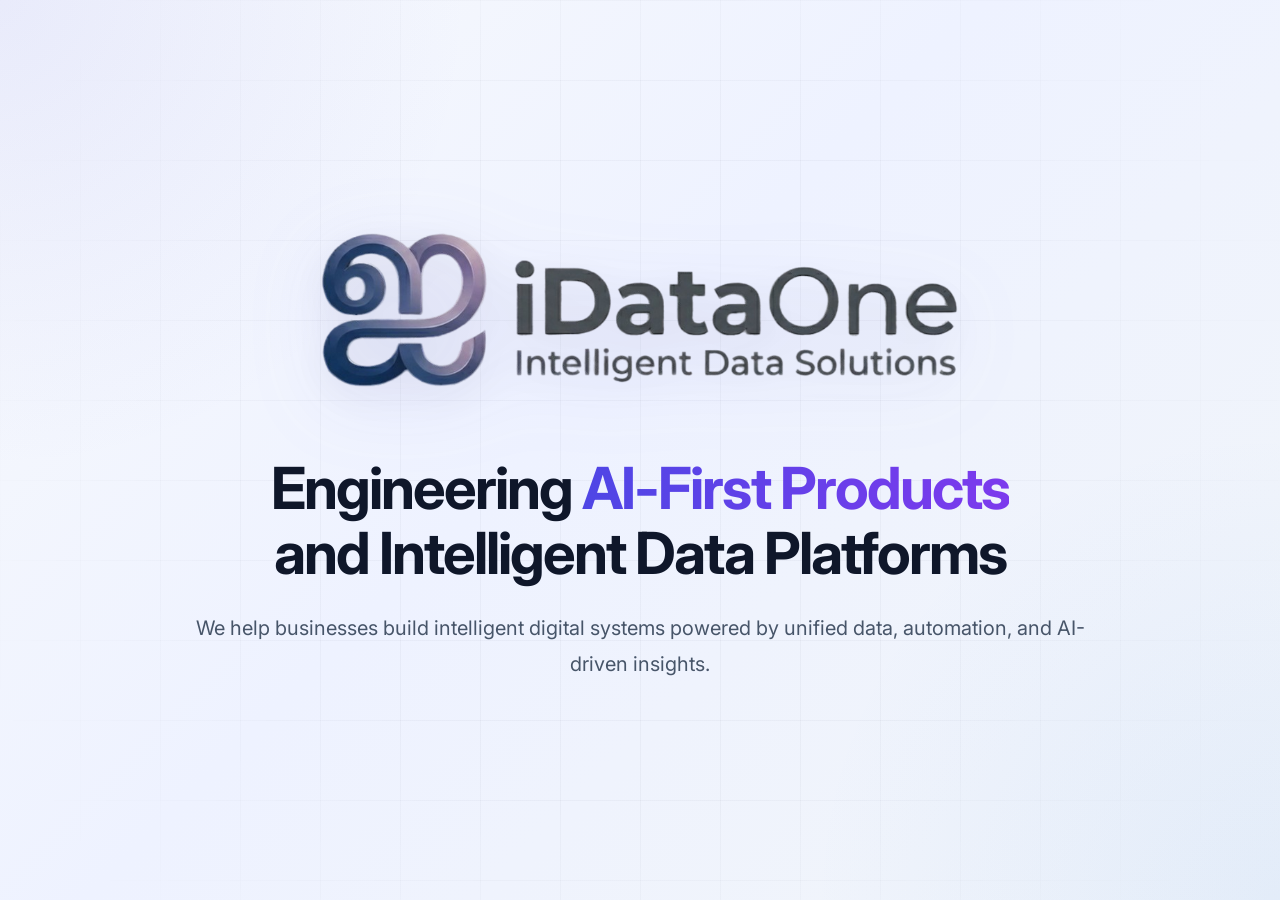
==== index.html @ e9b1c03a "Update index.html" ====
<!DOCTYPE html>
<html lang="en">
<head>
    <meta charset="UTF-8" />
    <meta name="viewport" content="width=device-width, initial-scale=1.0" />
    <title>iDataOne</title>

    <link href="https://fonts.googleapis.com/css2?family=Inter:wght@300;400;500;600;700&display=swap" rel="stylesheet">

    <style>
        * {
            margin: 0;
            padding: 0;
            box-sizing: border-box;
        }

        body {
            font-family: 'Inter', sans-serif;
            min-height: 100vh;
            overflow: hidden;
            background:
                radial-gradient(circle at top left, rgba(99,102,241,0.10), transparent 30%),
                radial-gradient(circle at bottom right, rgba(59,130,246,0.08), transparent 30%),
                linear-gradient(135deg, #f8fafc 0%, #eef2ff 45%, #f1f5f9 100%);
            display: flex;
            align-items: center;
            justify-content: center;
            position: relative;
        }

        /* Subtle Grid */
        body::before {
            content: "";
            position: absolute;
            inset: 0;
            background-image:
                linear-gradient(rgba(15,23,42,0.03) 1px, transparent 1px),
                linear-gradient(90deg, rgba(15,23,42,0.03) 1px, transparent 1px);
            background-size: 80px 80px;
            mask-image: radial-gradient(circle at center, black 45%, transparent 90%);
            z-index: 0;
        }

        .container {
            position: relative;
            z-index: 2;
            text-align: center;
            max-width: 1200px;
            padding: 40px;
        }

        .logo {
            width: 70%;
    max-width: 640px;
            margin-bottom: 45px;
            animation: float 5s ease-in-out infinite;
            filter:
                drop-shadow(0px 15px 40px rgba(99,102,241,0.12))
                drop-shadow(0px 10px 20px rgba(0,0,0,0.06));
        }

        h1 {
            font-size: 58px;
            line-height: 1.12;
            letter-spacing: -2px;
            font-weight: 700;
            margin-bottom: 24px;
            color: #0f172a;
        }

        .highlight {
            background: linear-gradient(90deg, #4f46e5, #7c3aed);
            -webkit-background-clip: text;
            -webkit-text-fill-color: transparent;
        }

        p {
            max-width: 920px;
            margin: auto;
            font-size: 20px;
            line-height: 1.8;
            color: #475569;
            font-weight: 400;
        }

        @keyframes float {
            0% {
                transform: translateY(0px);
            }
            50% {
                transform: translateY(-8px);
            }
            100% {
                transform: translateY(0px);
            }
        }

        /* Mobile Responsive */
        @media (max-width: 768px) {

            body {
                padding: 20px;
            }

            .logo {
                width: 100%;
                margin-bottom: 30px;
            }

            h1 {
                font-size: 38px;
                line-height: 1.2;
            }

            p {
                font-size: 17px;
                line-height: 1.7;
            }
        }
    </style>
</head>

<body>

    <div class="container">

        <img 
            src="iDataOneLogoNoBG.png"
            alt="iDataOne Logo"
            class="logo"
        >

        <h1>
            Engineering <span class="highlight">AI-First Products</span><br>
            and Intelligent Data Platforms
        </h1>

        <p>
            We help businesses build intelligent digital systems powered by unified data, 
            automation, and AI-driven insights.
        </p>

    </div>

</body>
</html>
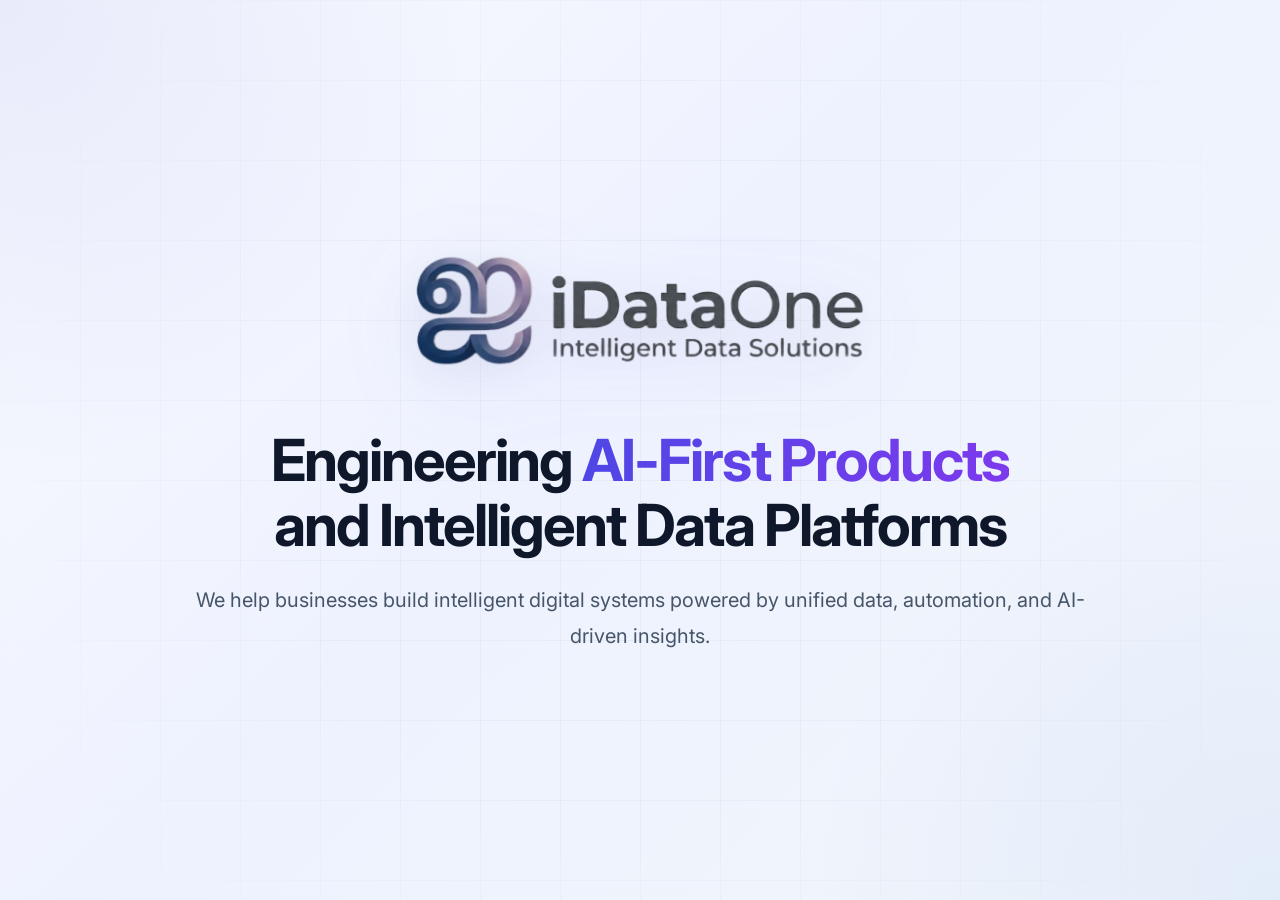
==== commit 5db3d380: "Update index.html" ====
--- a/index.html
+++ b/index.html
@@ -50,8 +50,8 @@
         }
 
         .logo {
-            width: 70%;
-    max-width: 640px;
+            width: 450px;
+    max-width: 90%;
             margin-bottom: 45px;
             animation: float 5s ease-in-out infinite;
             filter:
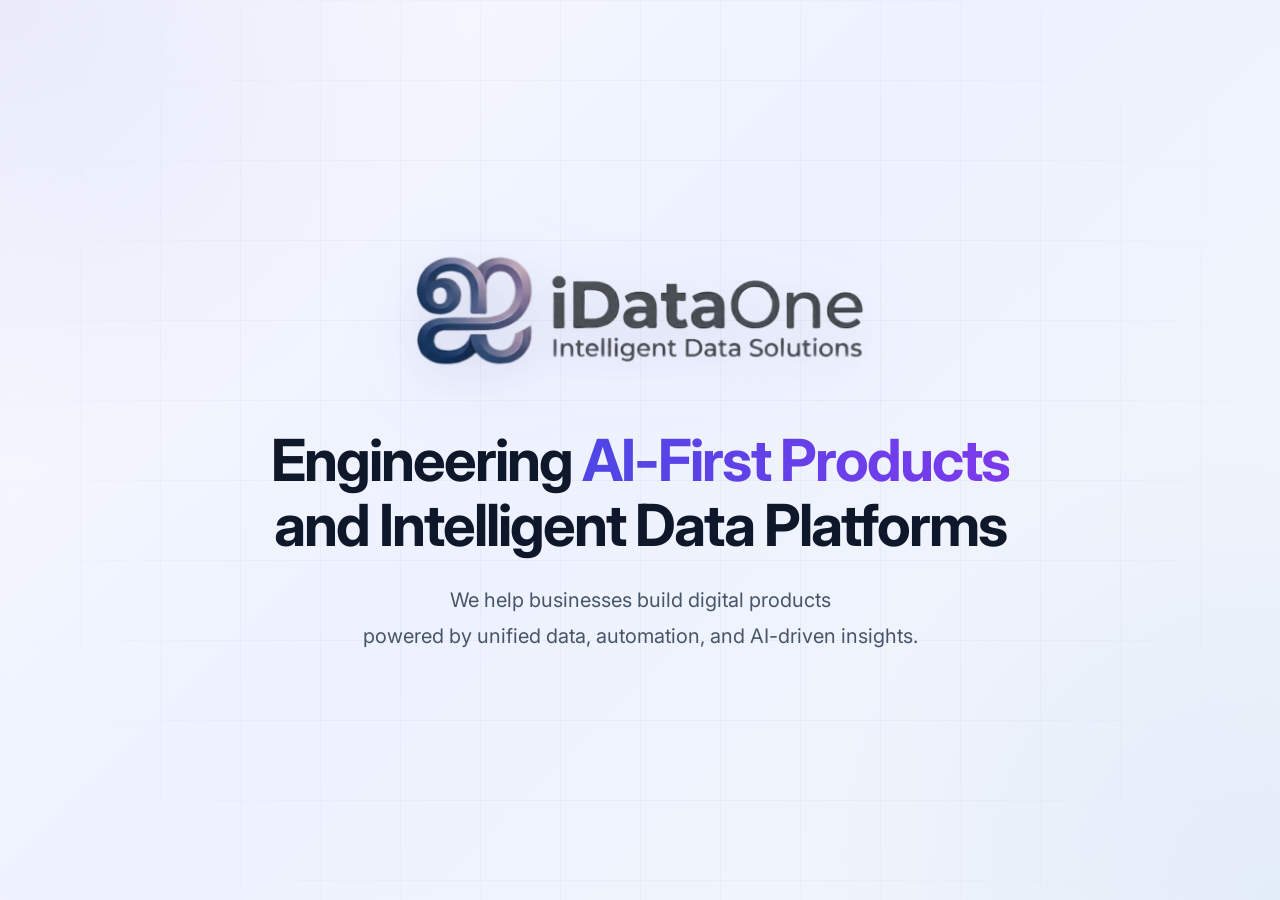
==== commit 66394960: "Update index.html" ====
--- a/index.html
+++ b/index.html
@@ -136,7 +136,7 @@
         </h1>
 
         <p>
-            We help businesses build intelligent digital systems powered by unified data, 
+            We help businesses build digital products <br>powered by unified data, 
             automation, and AI-driven insights.
         </p>
 
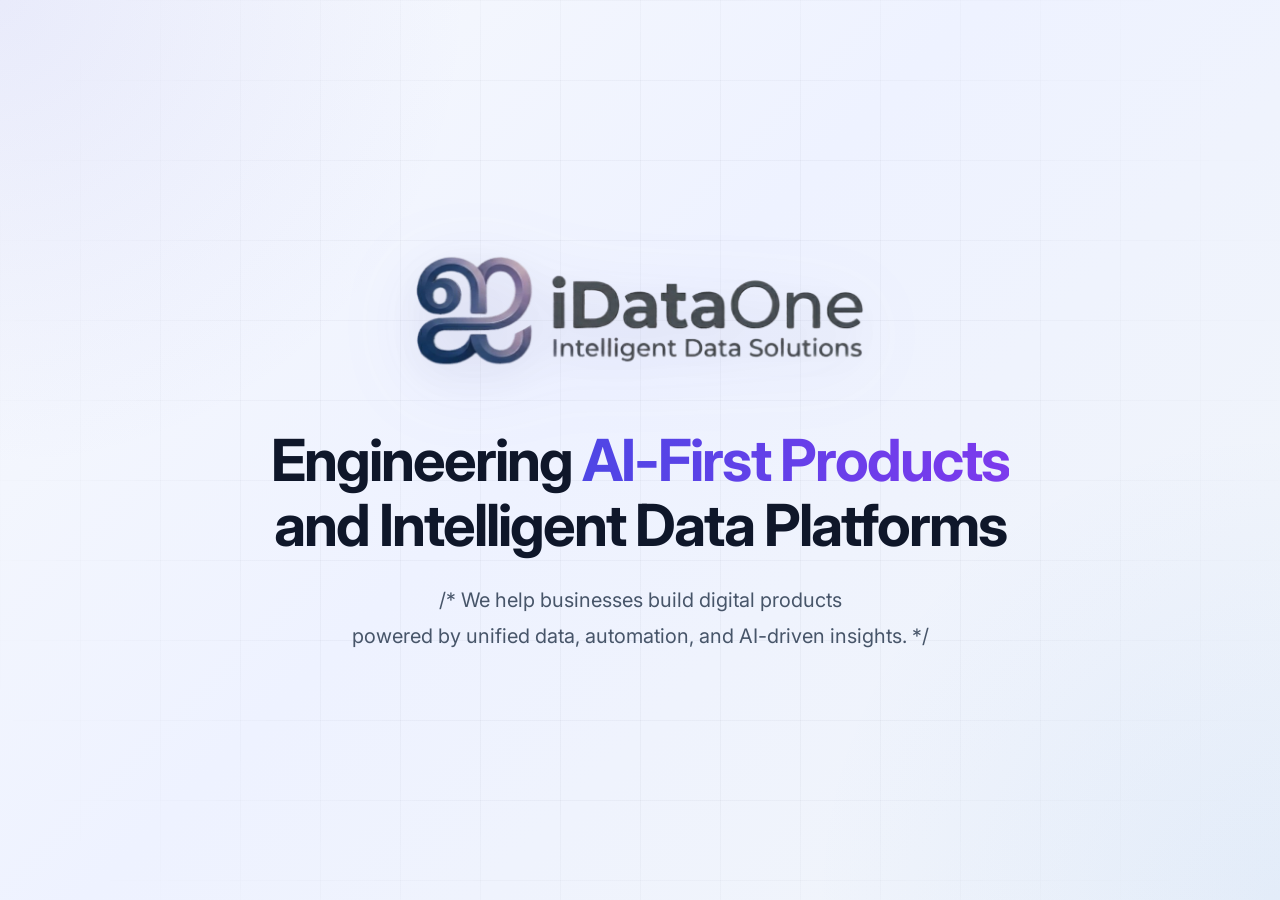
==== commit cbfb62bb: "Update index.html" ====
--- a/index.html
+++ b/index.html
@@ -136,8 +136,8 @@
         </h1>
 
         <p>
-            We help businesses build digital products <br>powered by unified data, 
-            automation, and AI-driven insights.
+           /*  We help businesses build digital products <br>powered by unified data, 
+            automation, and AI-driven insights. */
         </p>
 
     </div>
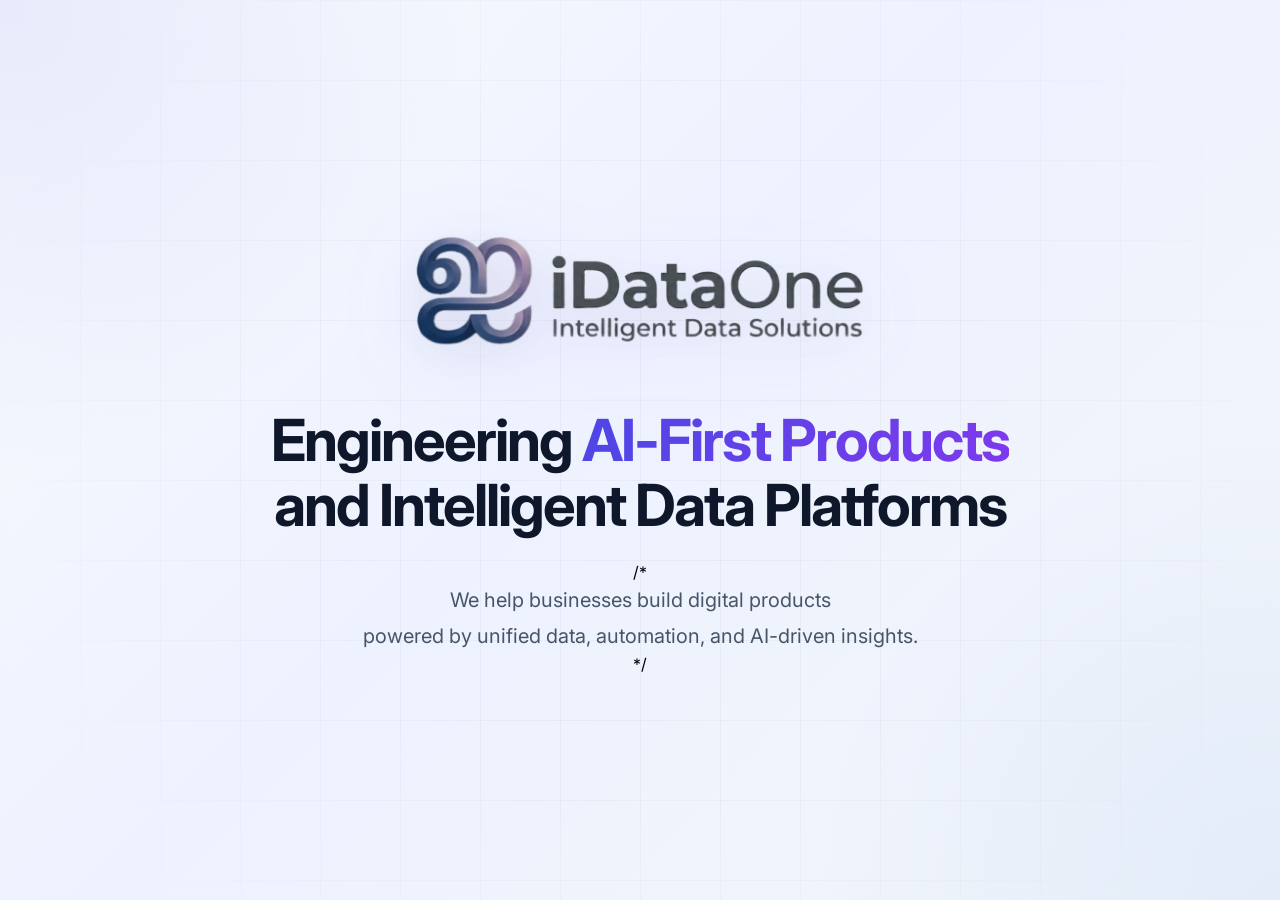
==== commit 5cd133e2: "Update index.html" ====
--- a/index.html
+++ b/index.html
@@ -135,11 +135,11 @@
             and Intelligent Data Platforms
         </h1>
 
-        <p>
-           /*  We help businesses build digital products <br>powered by unified data, 
-            automation, and AI-driven insights. */
+       /*  <p>
+            We help businesses build digital products <br>powered by unified data, 
+            automation, and AI-driven insights.
         </p>
-
+ */
     </div>
 
 </body>
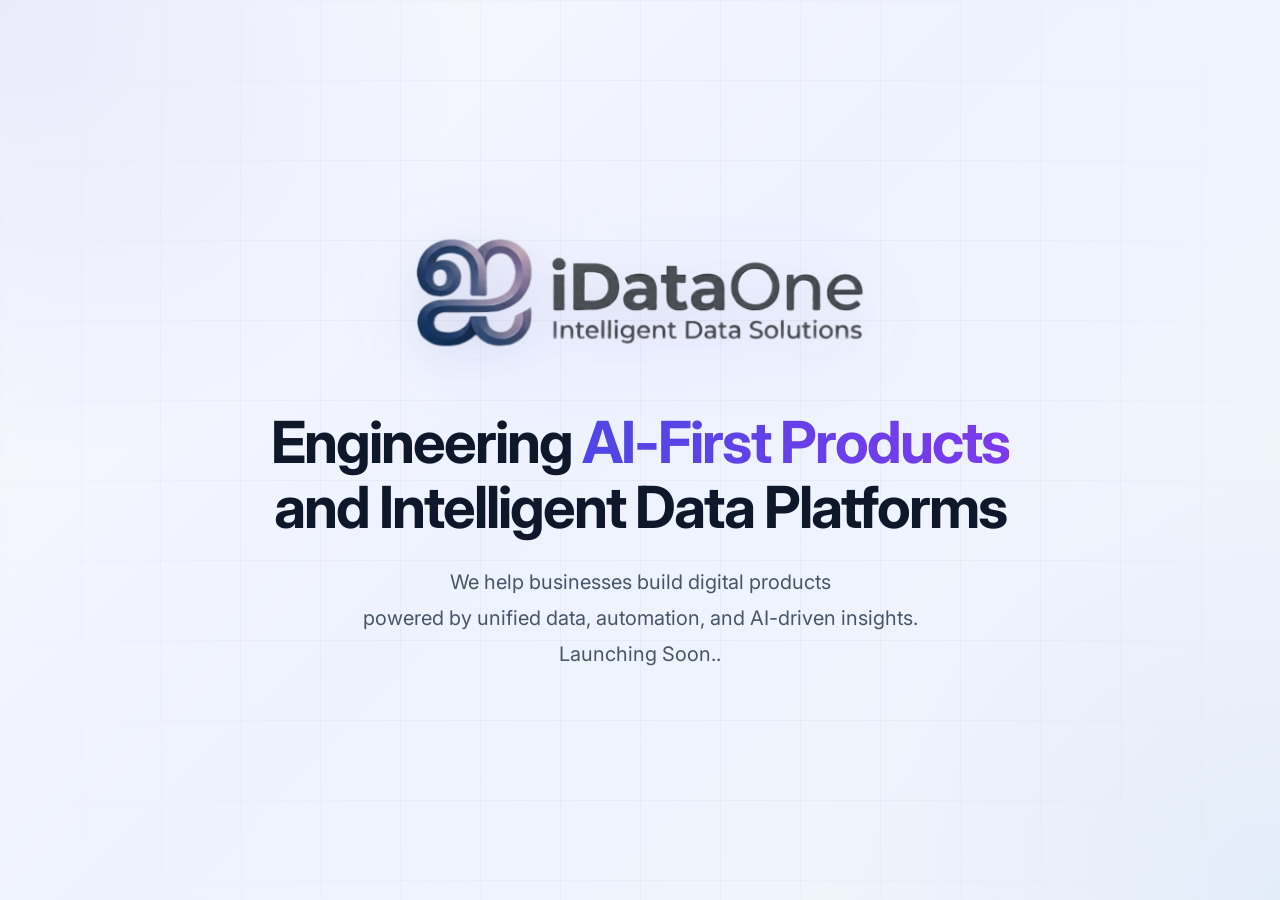
==== commit bf4d37da: "Update index.html" ====
--- a/index.html
+++ b/index.html
@@ -135,11 +135,15 @@
             and Intelligent Data Platforms
         </h1>
 
-       /*  <p>
+      <p>
             We help businesses build digital products <br>powered by unified data, 
             automation, and AI-driven insights.
         </p>
- */
+<p> 
+</p>
+        <p>
+            Launching Soon..
+        </p>
     </div>
 
 </body>
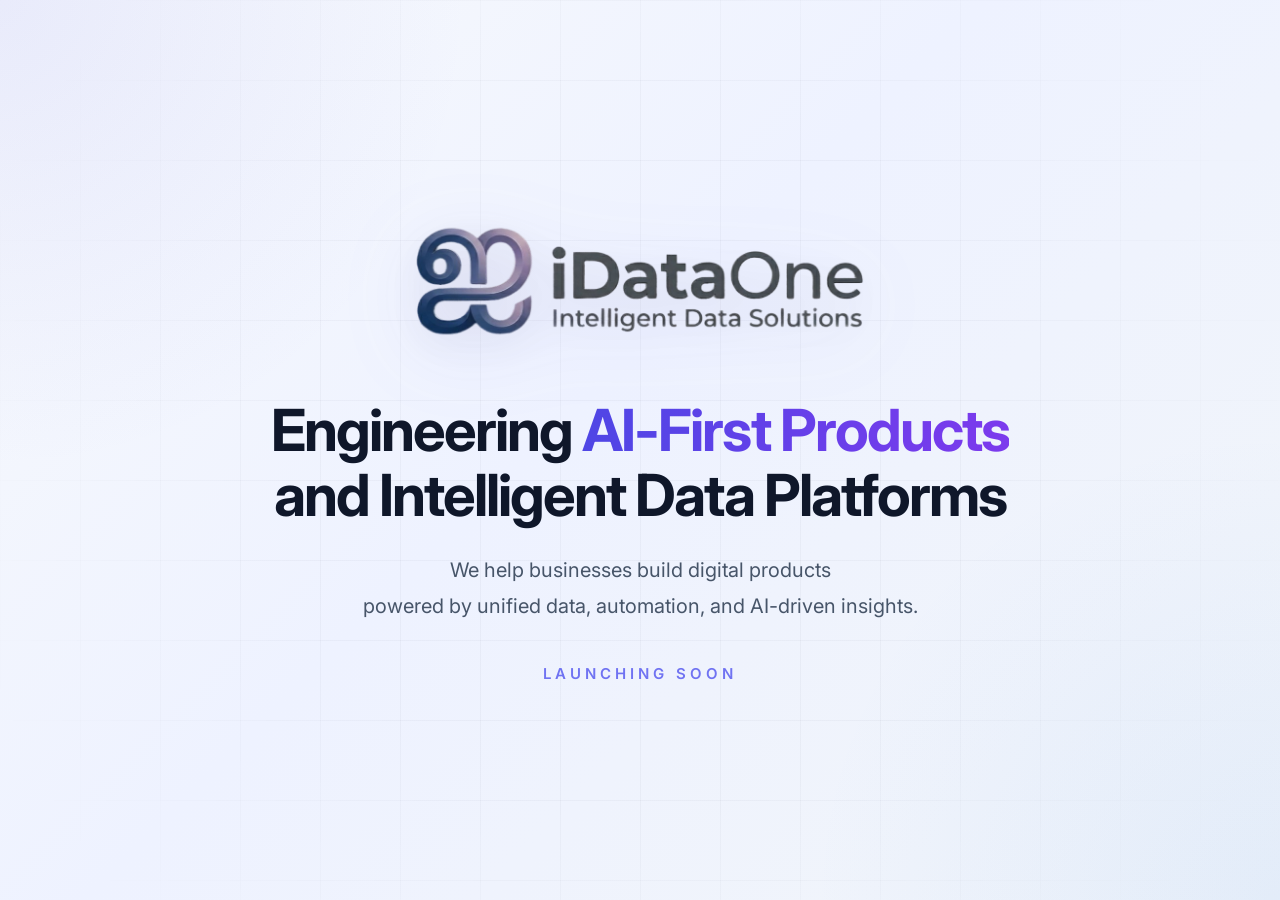
==== commit 9d9498e4: "Update index.html" ====
--- a/index.html
+++ b/index.html
@@ -82,7 +82,15 @@
             color: #475569;
             font-weight: 400;
         }
-
+.launching {
+    margin-top: 40px;
+    font-size: 15px;
+    font-weight: 600;
+    letter-spacing: 4px;
+    text-transform: uppercase;
+    color: #6366f1;
+    opacity: 0.9;
+}
         @keyframes float {
             0% {
                 transform: translateY(0px);
@@ -141,9 +149,9 @@
         </p>
 <p> 
 </p>
-        <p>
-            Launching Soon..
-        </p>
+        <div class="launching">
+    Launching Soon
+</div>
     </div>
 
 </body>
